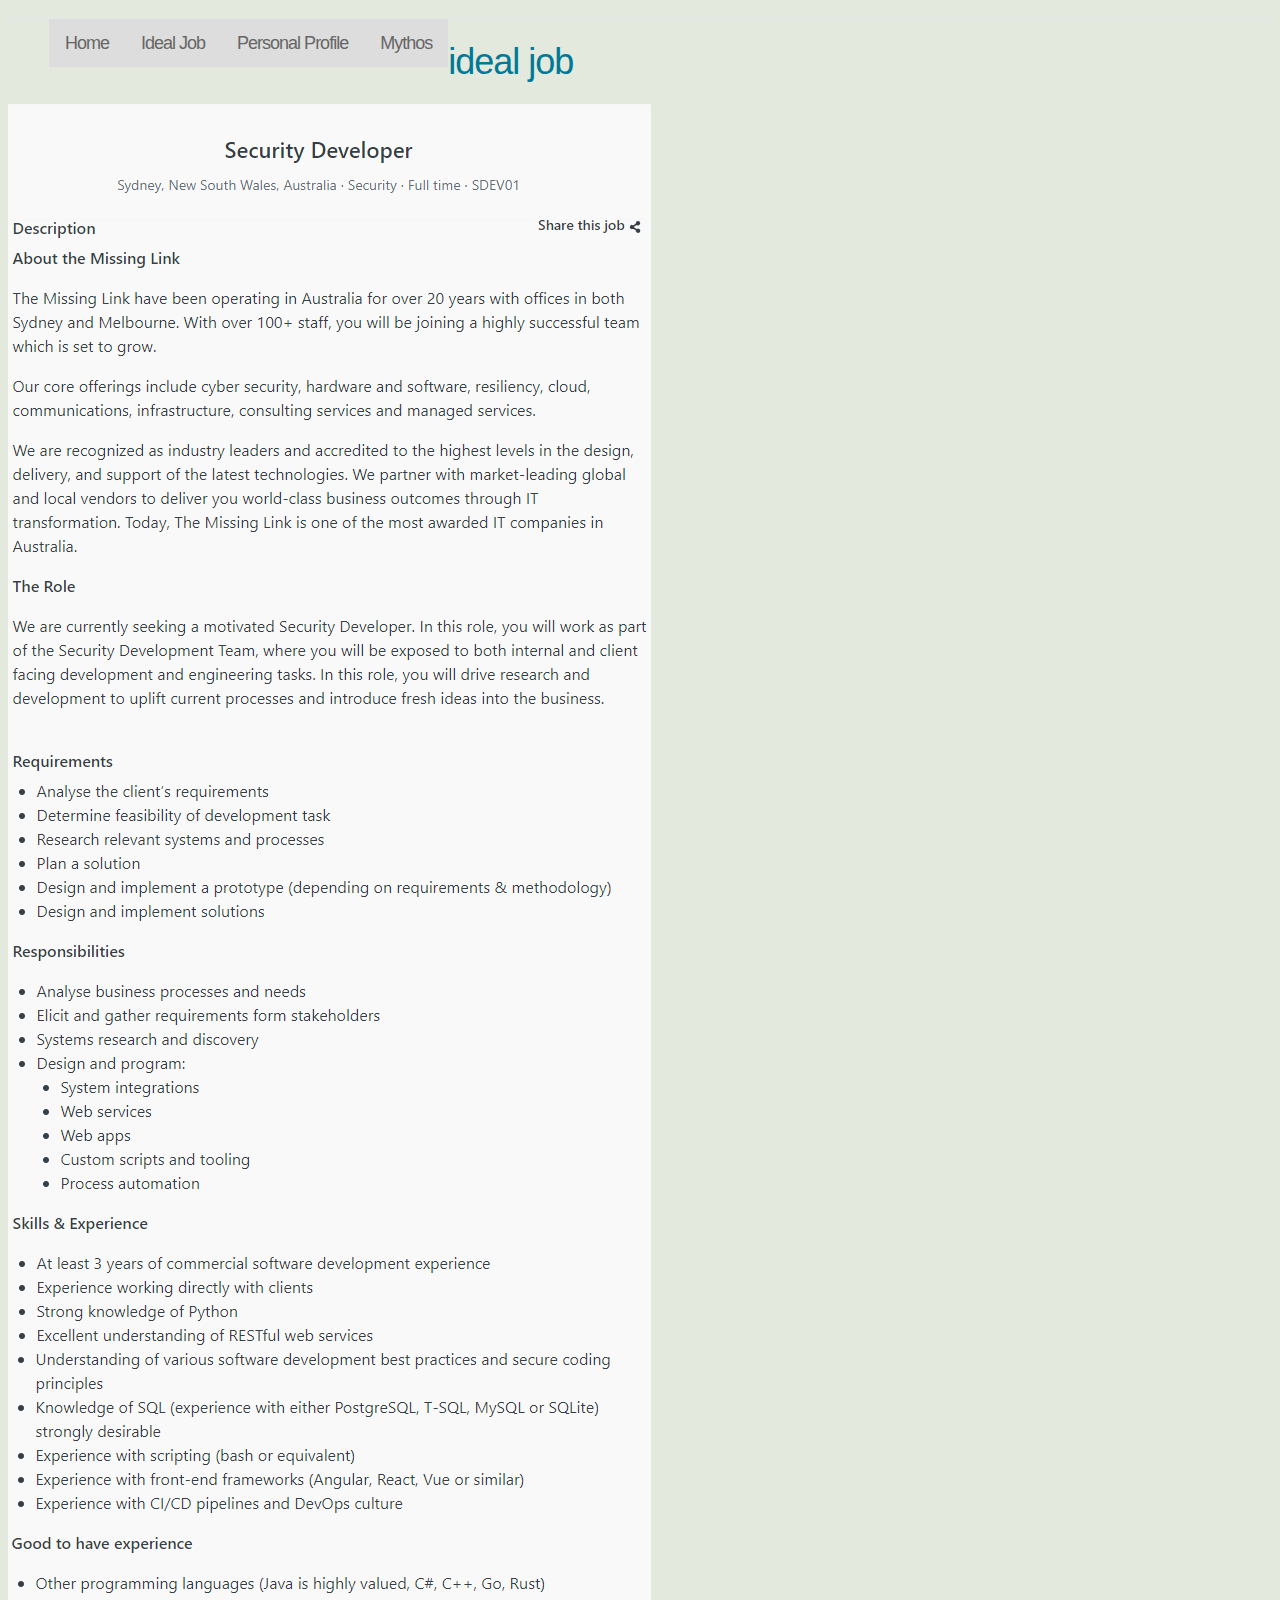
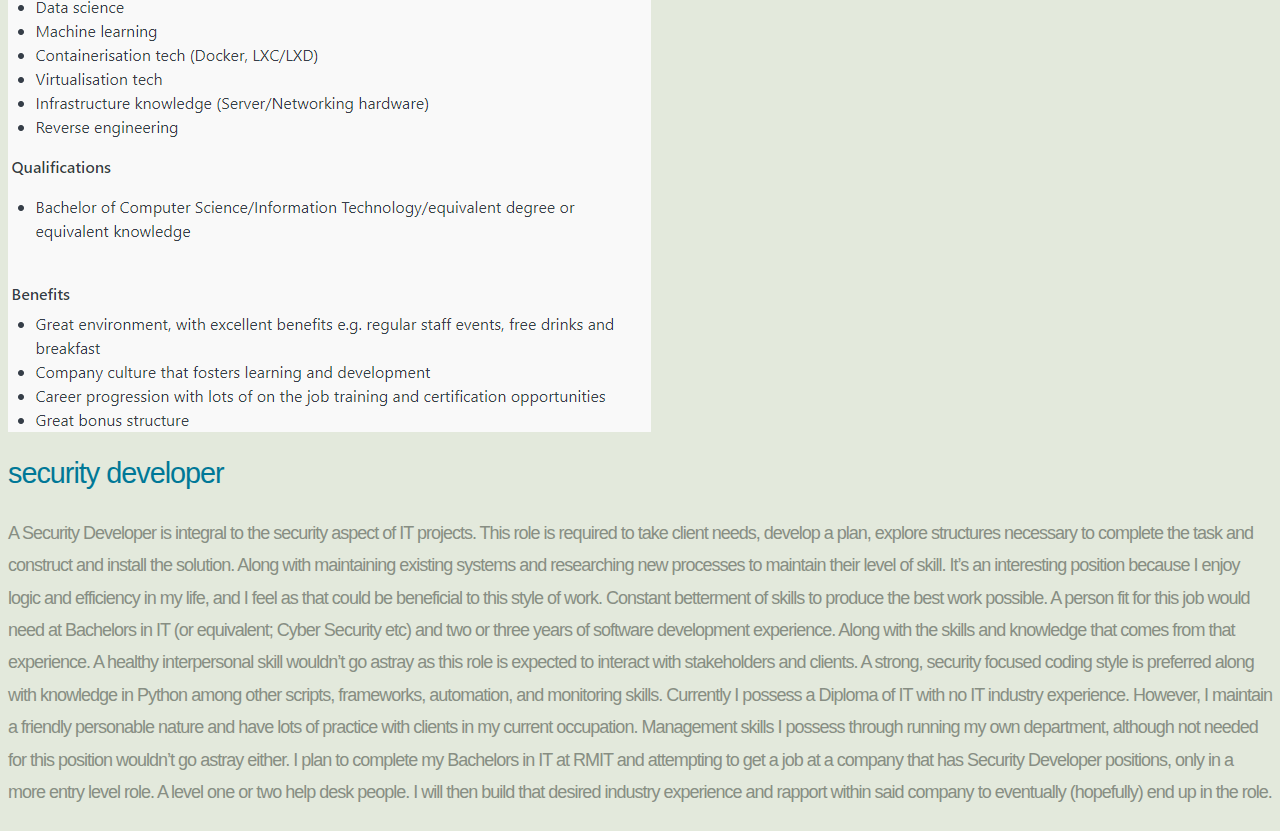
==== ideal.html @ 1491b29a "Commit 2" ====
<!doctype html>

<html lang="en">
<head>
  <meta charset="utf-8">

  <title>My Profile</title>

  <link rel="stylesheet" href="css/main.css">

</head>

<body>

  <ul>
    <li><a href="index.html">Home</a></li>
    <li><a href="ideal.html">Ideal Job</a></li>
    <li><a href="personal.html">Personal Profile</a></li>
    <li><a href="mythos.html">Mythos</a></li>
  </ul>

<h1>Ideal Job</h1>
<img src="images/developer.png" alt="Security Developer job listing Screen Capture">
  <h2>Security Developer</h2>
  <p>
    A Security Developer is integral to the security aspect of IT projects. This role is required to take client needs, develop a plan, explore structures necessary to complete the task and construct and install the solution. Along with maintaining existing systems and researching new processes to maintain their level of skill. It’s an interesting position because I enjoy logic and efficiency in my life, and I feel as that could be beneficial to this style of work. Constant betterment of skills to produce the best work possible.

    A person fit for this job would need at Bachelors in IT (or equivalent; Cyber Security etc) and two or three years of software development experience. Along with the skills and knowledge that comes from that experience. A healthy interpersonal skill wouldn’t go astray as this role is expected to interact with stakeholders and clients. A strong, security focused coding style is preferred along with knowledge in Python among other scripts, frameworks, automation, and monitoring skills.

    Currently I possess a Diploma of IT with no IT industry experience. However, I maintain a friendly personable nature and have lots of practice with clients in my current occupation. Management skills I possess through running my own department, although not needed for this position wouldn’t go astray either.

    I plan to complete my Bachelors in IT at RMIT and attempting to get a job at a company that has Security Developer positions, only in a more entry level role. A level one or two help desk people. I will then build that desired industry experience and rapport within said company to eventually (hopefully) end up in the role.

  </p>
</body>
</html>
---- css/main.css ----
html, body, div, h1, h2, h3, h4, h5, h6, p, img, strong, {
	margin: 0;
	padding: 0;
	border: 0;
	font-size: 100%;
	font: inherit;
	vertical-align: baseline;}

body {
	line-height: 1;
}

body {
text-size-adjust: none;
}

html {
		box-sizing: border-box;
	}

	*, *:before, *:after {
		box-sizing: inherit;
	}

	@-ms-viewport {
		width: device-width;
	}

body {
		font-size: 13.5pt;
		font-family: sans-serif;
		background-color: #e3e9dc;
		font-family: 'Ubuntu Condensed', sans-serif;
		color: #878e83;
		letter-spacing: -1px;
	}

h1, h2, h3, h4 {
		color: #007897;
		font-weight: normal;
	}

h1 {
		font-size: 2em;
		text-transform: lowercase;
	}

h2 {
		text-transform: lowercase;
		font-size: 1.6em;
		letter-spacing: -1px;
		margin-bottom: 1em;
	}

h3 {
		color: #283121;
		margin-bottom: 0.5em;
	}

h3 {
		font-size: 1.2em;
		margin-bottom: 0.8em;
	}


p {
		margin-bottom: 1.25em;
		line-height: 1.8em;
	}
	strong {
		color: #474e43;
	}

	img.left {
		float: center;
		margin: 2px 1.25em 0 0;
	}

	img.top {
		margin: 4px 0 2.25em 0;
	}
/*Navigation Bar*/
	li {
  display: inline;
	float: left;
}
	ul {
  border: 1px solid #e7e7e7;
  background-color: #9EA39A;
  position: sticky;
  top: 0;
}
	a {
  display: block;
  padding: 15px;
  background-color: #dddddd;
}

	li a {
  display: block;
  color: #666;
  text-align: center;
  padding: 15px 16px;
  text-decoration: none;
}
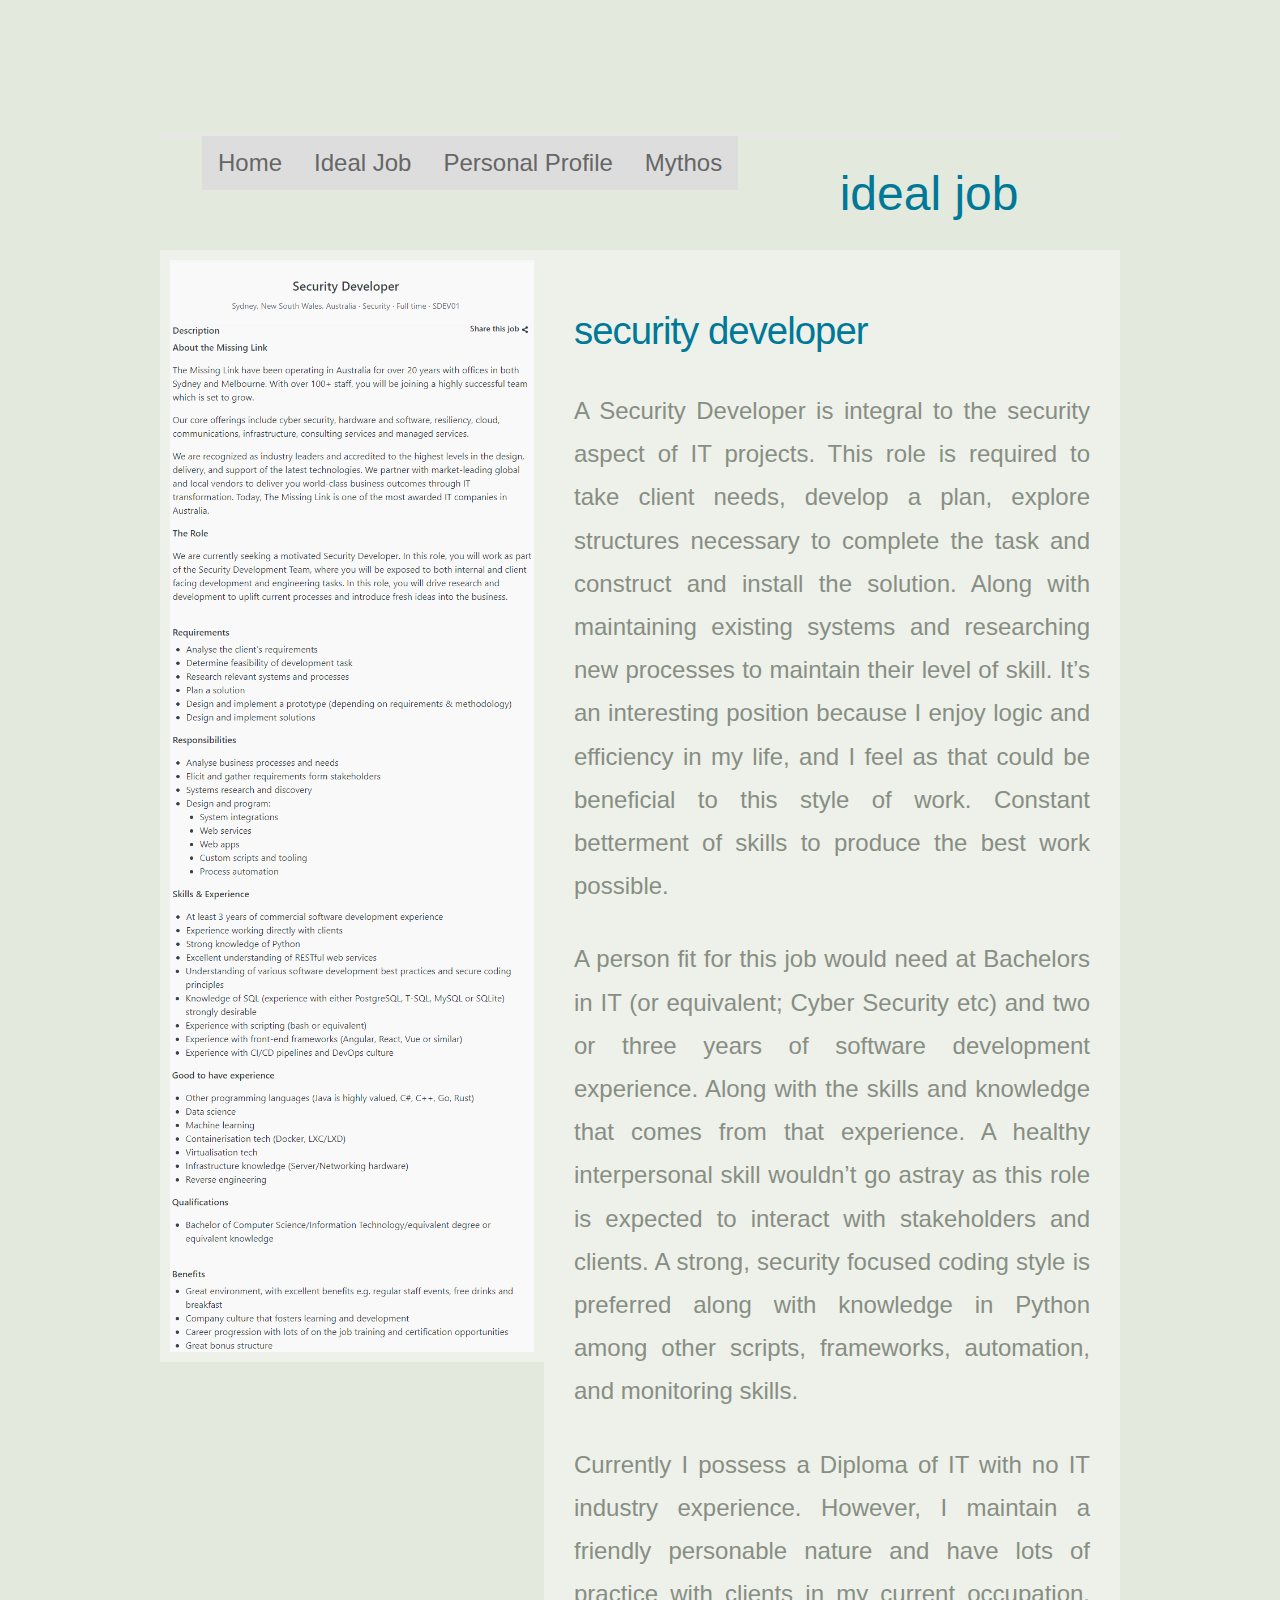
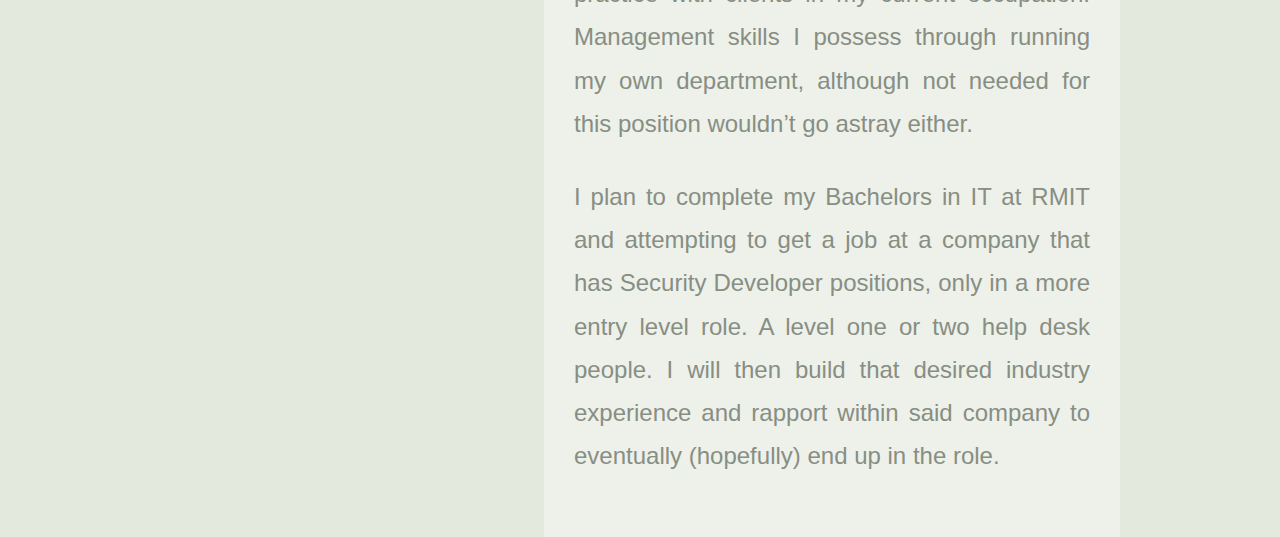
==== commit 51435e7d: "updated Layouts for pages." ====
--- a/ideal.html
+++ b/ideal.html
@@ -3,34 +3,38 @@
 <html lang="en">
 <head>
   <meta charset="utf-8">
+  <meta name="viewport" content="width=device-width, initial-scale=1.0">
+  <title>Ideal Job</title>
 
-  <title>My Profile</title>
-
-  <link rel="stylesheet" href="css/main.css">
+  <link rel="stylesheet" href="assets/css/styles.css">
 
 </head>
 
 <body>
 
-  <ul>
-    <li><a href="index.html">Home</a></li>
-    <li><a href="ideal.html">Ideal Job</a></li>
-    <li><a href="personal.html">Personal Profile</a></li>
-    <li><a href="mythos.html">Mythos</a></li>
-  </ul>
+    <ul>
+      <li><a href="index.html">Home</a></li>
+      <li><a href="ideal.html">Ideal Job</a></li>
+      <li><a href="personal.html">Personal Profile</a></li>
+      <li><a href="mythos.html">Mythos</a></li>
+    </ul>
 
 <h1>Ideal Job</h1>
-<img src="images/developer.png" alt="Security Developer job listing Screen Capture">
+<img src="assets/images/developer.png" alt="Security Developer job listing Screen Capture">
+<article>
   <h2>Security Developer</h2>
   <p>
     A Security Developer is integral to the security aspect of IT projects. This role is required to take client needs, develop a plan, explore structures necessary to complete the task and construct and install the solution. Along with maintaining existing systems and researching new processes to maintain their level of skill. It’s an interesting position because I enjoy logic and efficiency in my life, and I feel as that could be beneficial to this style of work. Constant betterment of skills to produce the best work possible.
-
+  </p>
+  <p>
     A person fit for this job would need at Bachelors in IT (or equivalent; Cyber Security etc) and two or three years of software development experience. Along with the skills and knowledge that comes from that experience. A healthy interpersonal skill wouldn’t go astray as this role is expected to interact with stakeholders and clients. A strong, security focused coding style is preferred along with knowledge in Python among other scripts, frameworks, automation, and monitoring skills.
-
+  </p>
+  <p>
     Currently I possess a Diploma of IT with no IT industry experience. However, I maintain a friendly personable nature and have lots of practice with clients in my current occupation. Management skills I possess through running my own department, although not needed for this position wouldn’t go astray either.
-
+  </p>
+  <p>
     I plan to complete my Bachelors in IT at RMIT and attempting to get a job at a company that has Security Developer positions, only in a more entry level role. A level one or two help desk people. I will then build that desired industry experience and rapport within said company to eventually (hopefully) end up in the role.
-
   </p>
+  </article>
 </body>
 </html>
--- a/assets/css/styles.css
+++ b/assets/css/styles.css
@@ -0,0 +1,102 @@
+html, body, div, h1, h2, h3, p, img, {
+
+	font-size: 100%;
+	width: 200px;
+	font: inherit;
+}
+
+body {
+	margin-top: 100px;
+	margin-bottom: 100px;
+	margin-right: 150px;
+	margin-left: 150px;
+	padding: 10px;
+	line-height: 1;
+}
+
+body {
+text-size-adjust: none;
+}
+
+html {
+		box-sizing: border-box;
+	}
+
+	*, *:before, *:after {
+		box-sizing: inherit;
+	}
+
+	@-ms-viewport {
+		width: device-width;
+	}
+
+body {
+		font-size: 18pt;
+		font-family: sans-serif;
+		background-color: #e3e9dc;
+		font-family: 'Ubuntu Condensed', sans-serif;
+		color: #878e83;
+	}
+
+h1, h2, h3, h4 {
+		color: #007897;
+		font-weight: normal;
+	}
+
+h1 {
+		font-size: 2em;
+		text-transform: lowercase;
+		text-align: center;
+	}
+
+h2 {
+		text-transform: lowercase;
+		font-size: 1.6em;
+		letter-spacing: -1px;
+		margin-bottom: 1em;
+		align: right;
+	}
+
+p {
+		margin-bottom: 1.25em;
+		line-height: 1.8em;
+		text-align: justify;
+	}
+
+article {
+	  float: right;
+	  padding: 30px;
+	  width: 60%;
+	  background-color: #eef1ea;
+	}
+img {
+	  float: left;
+	  width: 40%;
+	  background: #eef1ea;
+	  padding: 10px;
+	}
+
+/*Navigation Bar*/
+	li {
+  display: inline;
+	float: left;
+}
+	ul {
+  border: 2px solid #e7e7e7;
+  background-color: #9EA39A;
+  position: sticky;
+  top: 0;
+}
+	a {
+  display: block;
+  padding: 15px;
+  background-color: #dddddd;
+}
+
+	li a {
+  display: block;
+  color: #666;
+  text-align: center;
+  padding: 15px 16px;
+  text-decoration: none;
+}
